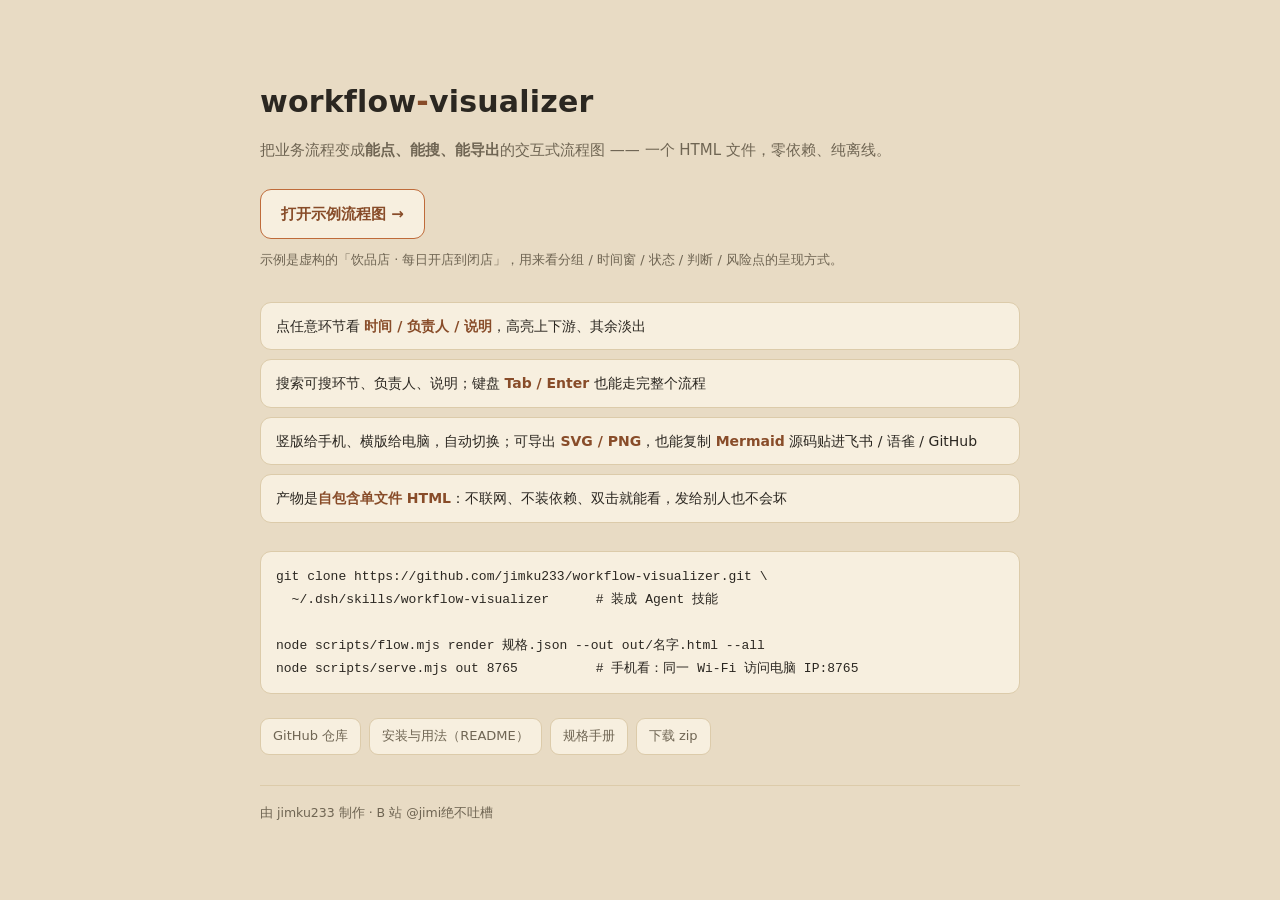
==== docs/index.html @ 7999e459 "feat: GitHub Pages 落地页 + CI（Node 18/20/22 跑四道门）；README 换高清图（手机浅色 / 电脑深色）" ====
<!DOCTYPE html>
<html lang="zh-CN" data-theme="dark">
<head>
<meta charset="utf-8">
<meta name="viewport" content="width=device-width, initial-scale=1">
<title>workflow-visualizer — 业务流程 → 可交互流程图</title>
<meta name="description" content="把业务流程渲染成 Mermaid 源码 + 自包含交互式 HTML 流程图。零依赖、纯离线、单文件。">
<style>
  :root{
    --bg:#0e1116; --panel:#171e28; --panel2:#1b212c; --text:#e9edf4; --muted:#93a0b3;
    --line:#2d3644; --accent:#4a9dff; --accent-text:#4a9dff; --ok:#43c07f;
    --ff:'Segoe UI','Microsoft YaHei',system-ui,-apple-system,sans-serif;
  }
  @media (prefers-color-scheme: light){
    :root{ --bg:#e8dbc4; --panel:#f7efdf; --panel2:#f2e8d6; --text:#2b2721; --muted:#6f6553;
           --line:#dccbaa; --accent:#bf6b3a; --accent-text:#884c29; --ok:#35935f; }
  }
  *{box-sizing:border-box}
  body{margin:0;min-height:100vh;display:flex;align-items:center;justify-content:center;
    padding:32px 20px;background:var(--bg);color:var(--text);font:16px/1.75 var(--ff);
    -webkit-font-smoothing:antialiased}
  main{width:100%;max-width:760px}
  h1{font-size:30px;margin:0 0 8px;letter-spacing:.2px}
  h1 span{color:var(--accent-text)}
  .tag{color:var(--muted);margin:0 0 26px;font-size:15px}
  .cta{display:inline-flex;align-items:center;gap:8px;background:var(--panel);border:1px solid var(--accent);
    color:var(--accent-text);text-decoration:none;font-weight:600;font-size:15px;padding:11px 20px;border-radius:11px}
  .cta:hover{background:var(--panel2)}
  .cta:focus-visible{outline:2px solid var(--accent-text);outline-offset:3px}
  .sub{color:var(--muted);font-size:13px;margin:10px 0 30px}
  ul{list-style:none;padding:0;margin:0 0 28px;display:grid;gap:9px}
  li{background:var(--panel);border:1px solid var(--line);border-radius:11px;padding:11px 15px;font-size:14px}
  li b{color:var(--accent-text);font-weight:600}
  pre{background:var(--panel);border:1px solid var(--line);border-radius:11px;padding:13px 15px;overflow-x:auto;
    font-size:13px;line-height:1.7;margin:0 0 24px}
  code{font-family:ui-monospace,Consolas,'Courier New',monospace}
  .links{display:flex;flex-wrap:wrap;gap:8px;margin:0 0 30px}
  .links a{color:var(--muted);text-decoration:none;font-size:13px;border:1px solid var(--line);
    border-radius:9px;padding:6px 12px;background:var(--panel)}
  .links a:hover{color:var(--accent-text);border-color:var(--accent)}
  footer{color:var(--muted);font-size:12.5px;border-top:1px solid var(--line);padding-top:16px}
  footer a{color:inherit}
</style>
</head>
<body>
<main>
  <h1>workflow<span>-</span>visualizer</h1>
  <p class="tag">把业务流程变成<b>能点、能搜、能导出</b>的交互式流程图 —— 一个 HTML 文件，零依赖、纯离线。</p>

  <a class="cta" href="demo.html">打开示例流程图 →</a>
  <p class="sub">示例是虚构的「饮品店 · 每日开店到闭店」，用来看分组 / 时间窗 / 状态 / 判断 / 风险点的呈现方式。</p>

  <ul>
    <li>点任意环节看 <b>时间 / 负责人 / 说明</b>，高亮上下游、其余淡出</li>
    <li>搜索可搜环节、负责人、说明；键盘 <b>Tab / Enter</b> 也能走完整个流程</li>
    <li>竖版给手机、横版给电脑，自动切换；可导出 <b>SVG / PNG</b>，也能复制 <b>Mermaid</b> 源码贴进飞书 / 语雀 / GitHub</li>
    <li>产物是<b>自包含单文件 HTML</b>：不联网、不装依赖、双击就能看，发给别人也不会坏</li>
  </ul>

  <pre><code>git clone https://github.com/jimku233/workflow-visualizer.git \
  ~/.dsh/skills/workflow-visualizer      # 装成 Agent 技能

node scripts/flow.mjs render 规格.json --out out/名字.html --all
node scripts/serve.mjs out 8765          # 手机看：同一 Wi-Fi 访问电脑 IP:8765</code></pre>

  <nav class="links">
    <a href="https://github.com/jimku233/workflow-visualizer">GitHub 仓库</a>
    <a href="https://github.com/jimku233/workflow-visualizer#readme">安装与用法（README）</a>
    <a href="https://github.com/jimku233/workflow-visualizer/blob/main/references/spec.md">规格手册</a>
    <a href="https://github.com/jimku233/workflow-visualizer/releases">下载 zip</a>
  </nav>

  <footer>由 jimku233 制作 · B 站 @jimi绝不吐槽</footer>
</main>
</body>
</html>
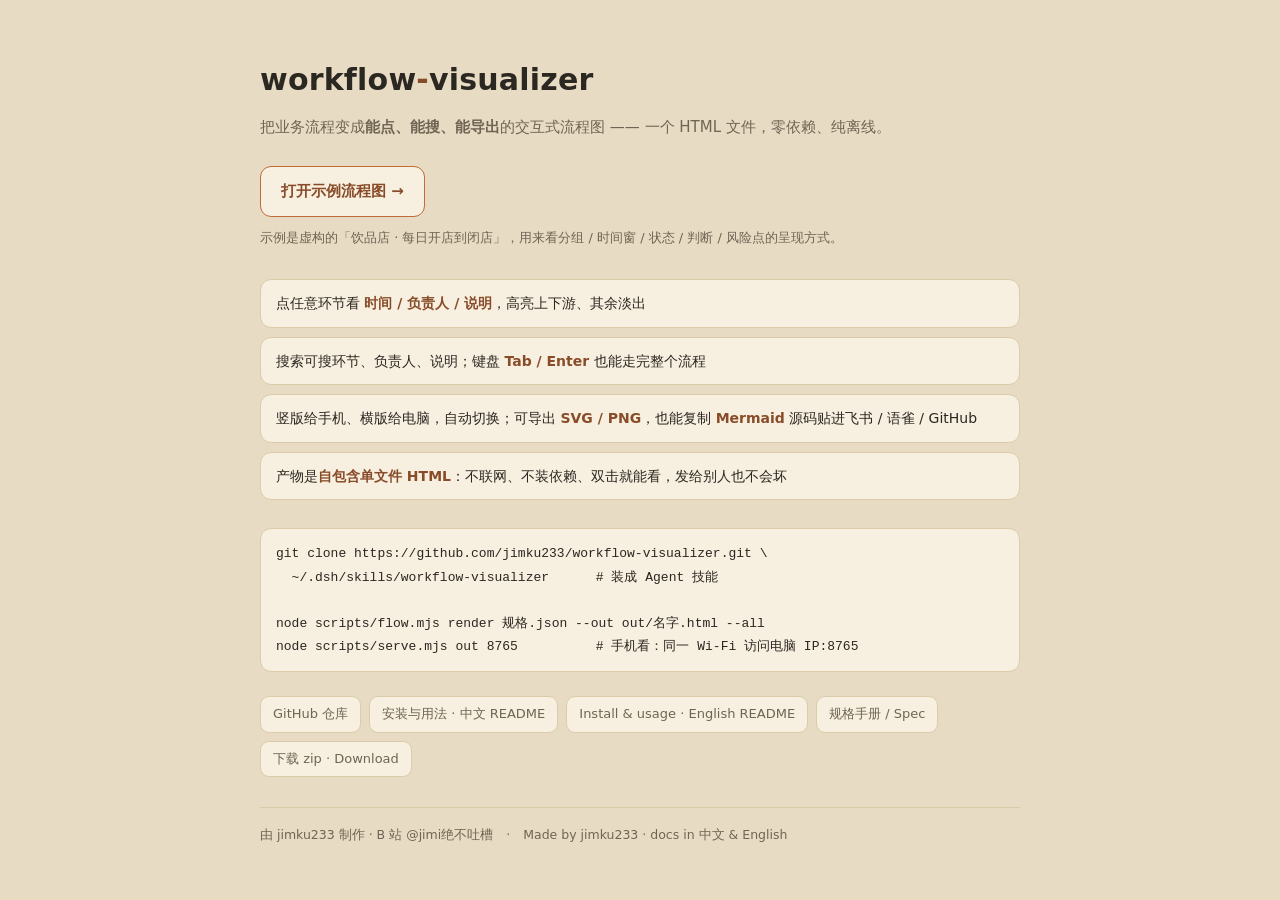
==== commit cc44cf56: "docs(pages): 落地页加「English README」入口与中英双语的链接/页脚" ====
--- a/docs/index.html
+++ b/docs/index.html
@@ -65,12 +65,13 @@
 
   <nav class="links">
     <a href="https://github.com/jimku233/workflow-visualizer">GitHub 仓库</a>
-    <a href="https://github.com/jimku233/workflow-visualizer#readme">安装与用法（README）</a>
-    <a href="https://github.com/jimku233/workflow-visualizer/blob/main/references/spec.md">规格手册</a>
-    <a href="https://github.com/jimku233/workflow-visualizer/releases">下载 zip</a>
+    <a href="https://github.com/jimku233/workflow-visualizer/blob/main/README.md">安装与用法 · 中文 README</a>
+    <a href="https://github.com/jimku233/workflow-visualizer/blob/main/README.en.md">Install &amp; usage · English README</a>
+    <a href="https://github.com/jimku233/workflow-visualizer/blob/main/references/spec.md">规格手册 / Spec</a>
+    <a href="https://github.com/jimku233/workflow-visualizer/releases">下载 zip · Download</a>
   </nav>
 
-  <footer>由 jimku233 制作 · B 站 @jimi绝不吐槽</footer>
+  <footer>由 jimku233 制作 · B 站 @jimi绝不吐槽　·　Made by jimku233 · docs in 中文 &amp; English</footer>
 </main>
 </body>
 </html>
